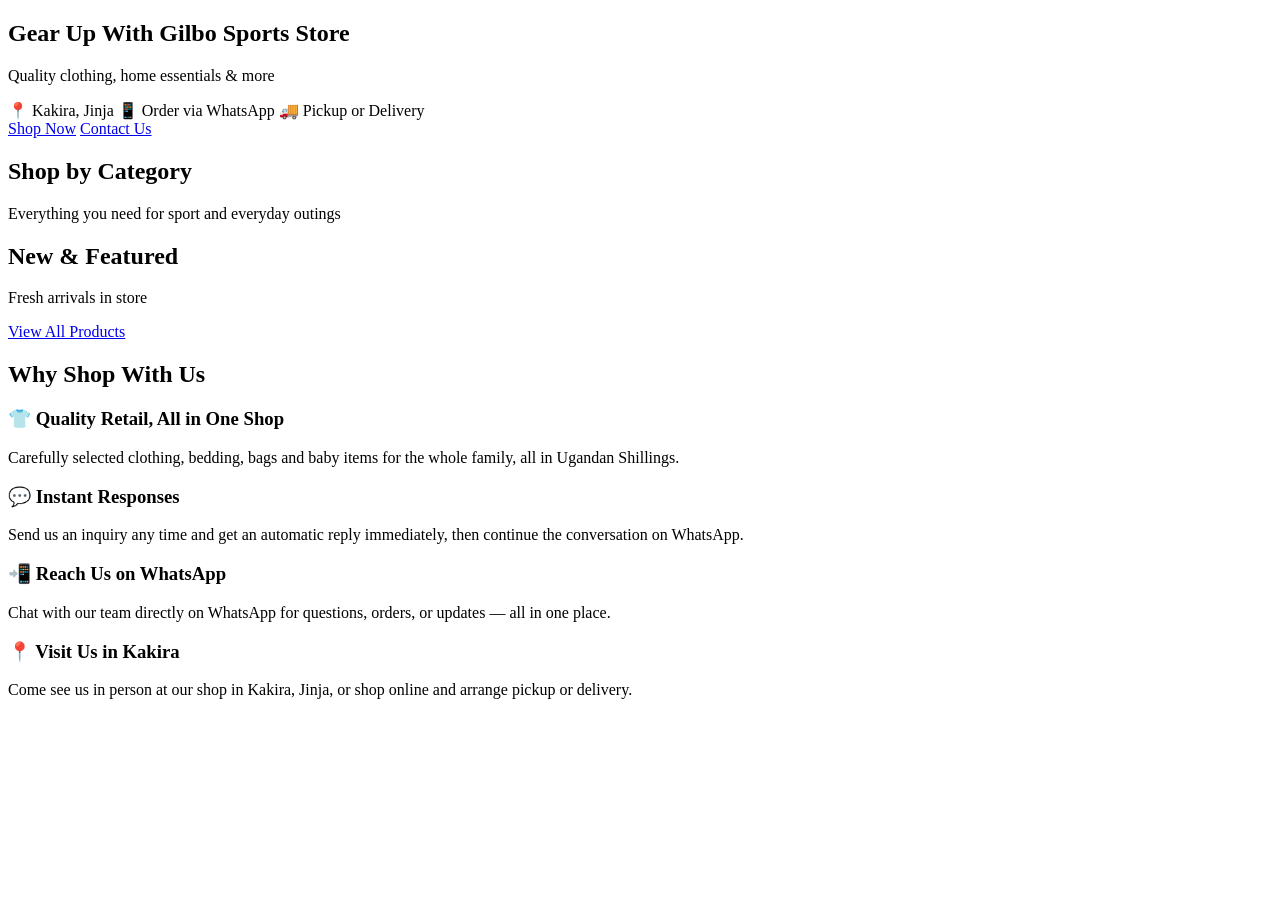
==== index.html @ 3c3fda79 "Add files via upload" ====
<!DOCTYPE html>
<html lang="en">
<head>
<meta charset="UTF-8">
<meta name="viewport" content="width=device-width, initial-scale=1.0">
<title>Gilbo Sports Store | Clothing, Home & Baby Essentials, Kakira Jinja</title>
<meta name="description" content="Gilbo Sports Store - retail clothing, home essentials, bags and baby items in Kakira, Jinja, Uganda. Order via WhatsApp.">
<link rel="stylesheet" href="assets/css/style.css">
<link rel="icon" href="data:,">
</head>
<body>

<div id="site-header"></div>

<section class="hero">
  <div class="hero-bg-slides" id="heroBgSlides"></div>
  <div class="hero-overlay"></div>
  <div class="container hero-inner">
    <div class="hero-text">
      <h1>Gear Up With <span class="gold">Gilbo Sports Store</span></h1>
      <p id="heroTagline">Quality clothing, home essentials &amp; more</p>
      <div class="hero-badges">
        <span>📍 Kakira, Jinja</span>
        <span>📱 Order via WhatsApp</span>
        <span>🚚 Pickup or Delivery</span>
      </div>
      <a href="products.html" class="btn btn-primary">Shop Now</a>
      <a href="contact.html" class="btn btn-outline">Contact Us</a>
    </div>
    <div class="hero-visual"></div>
  </div>
</section>

<section class="section">
  <div class="container">
    <div class="section-title">
      <h2>Shop by Category</h2>
      <p>Everything you need for sport and everyday outings</p>
    </div>
    <div class="cat-scroller" id="categoryPills"></div>
  </div>
</section>

<section class="section">
  <div class="container">
    <div class="section-title">
      <h2>New &amp; Featured</h2>
      <p>Fresh arrivals in store</p>
    </div>
    <div class="product-grid" id="featuredProducts"></div>
    <div class="text-center mt-20">
      <a href="products.html" class="btn btn-primary">View All Products</a>
    </div>
  </div>
</section>

<section class="section" style="background:#fff;">
  <div class="container">
    <div class="section-title"><h2>Why Shop With Us</h2></div>
    <div class="product-grid">
      <div class="product-card"><div class="product-body">
        <h3 class="product-name">👕 Quality Retail, All in One Shop</h3>
        <p>Carefully selected clothing, bedding, bags and baby items for the whole family, all in Ugandan Shillings.</p>
      </div></div>
      <div class="product-card"><div class="product-body">
        <h3 class="product-name">💬 Instant Responses</h3>
        <p>Send us an inquiry any time and get an automatic reply immediately, then continue the conversation on WhatsApp.</p>
      </div></div>
      <div class="product-card"><div class="product-body">
        <h3 class="product-name">📲 Reach Us on WhatsApp</h3>
        <p>Chat with our team directly on WhatsApp for questions, orders, or updates — all in one place.</p>
      </div></div>
      <div class="product-card"><div class="product-body">
        <h3 class="product-name">📍 Visit Us in Kakira</h3>
        <p>Come see us in person at our shop in Kakira, Jinja, or shop online and arrange pickup or delivery.</p>
      </div></div>
    </div>
  </div>
</section>

<div id="site-footer"></div>

<script src="assets/js/data.js"></script>
<script src="assets/js/layout.js"></script>
<script src="assets/js/cart.js"></script>
<script src="assets/js/products.js"></script>
<script>
  document.addEventListener("DOMContentLoaded", () => {
    renderLayout("index.html");
    initHeroSlideshow();
    renderCategoryPills("categoryPills");
    const featured = PRODUCTS.filter(p => p.active).slice(-8).reverse();
    renderProductGrid("featuredProducts", featured);
  });
</script>
</body>
</html>
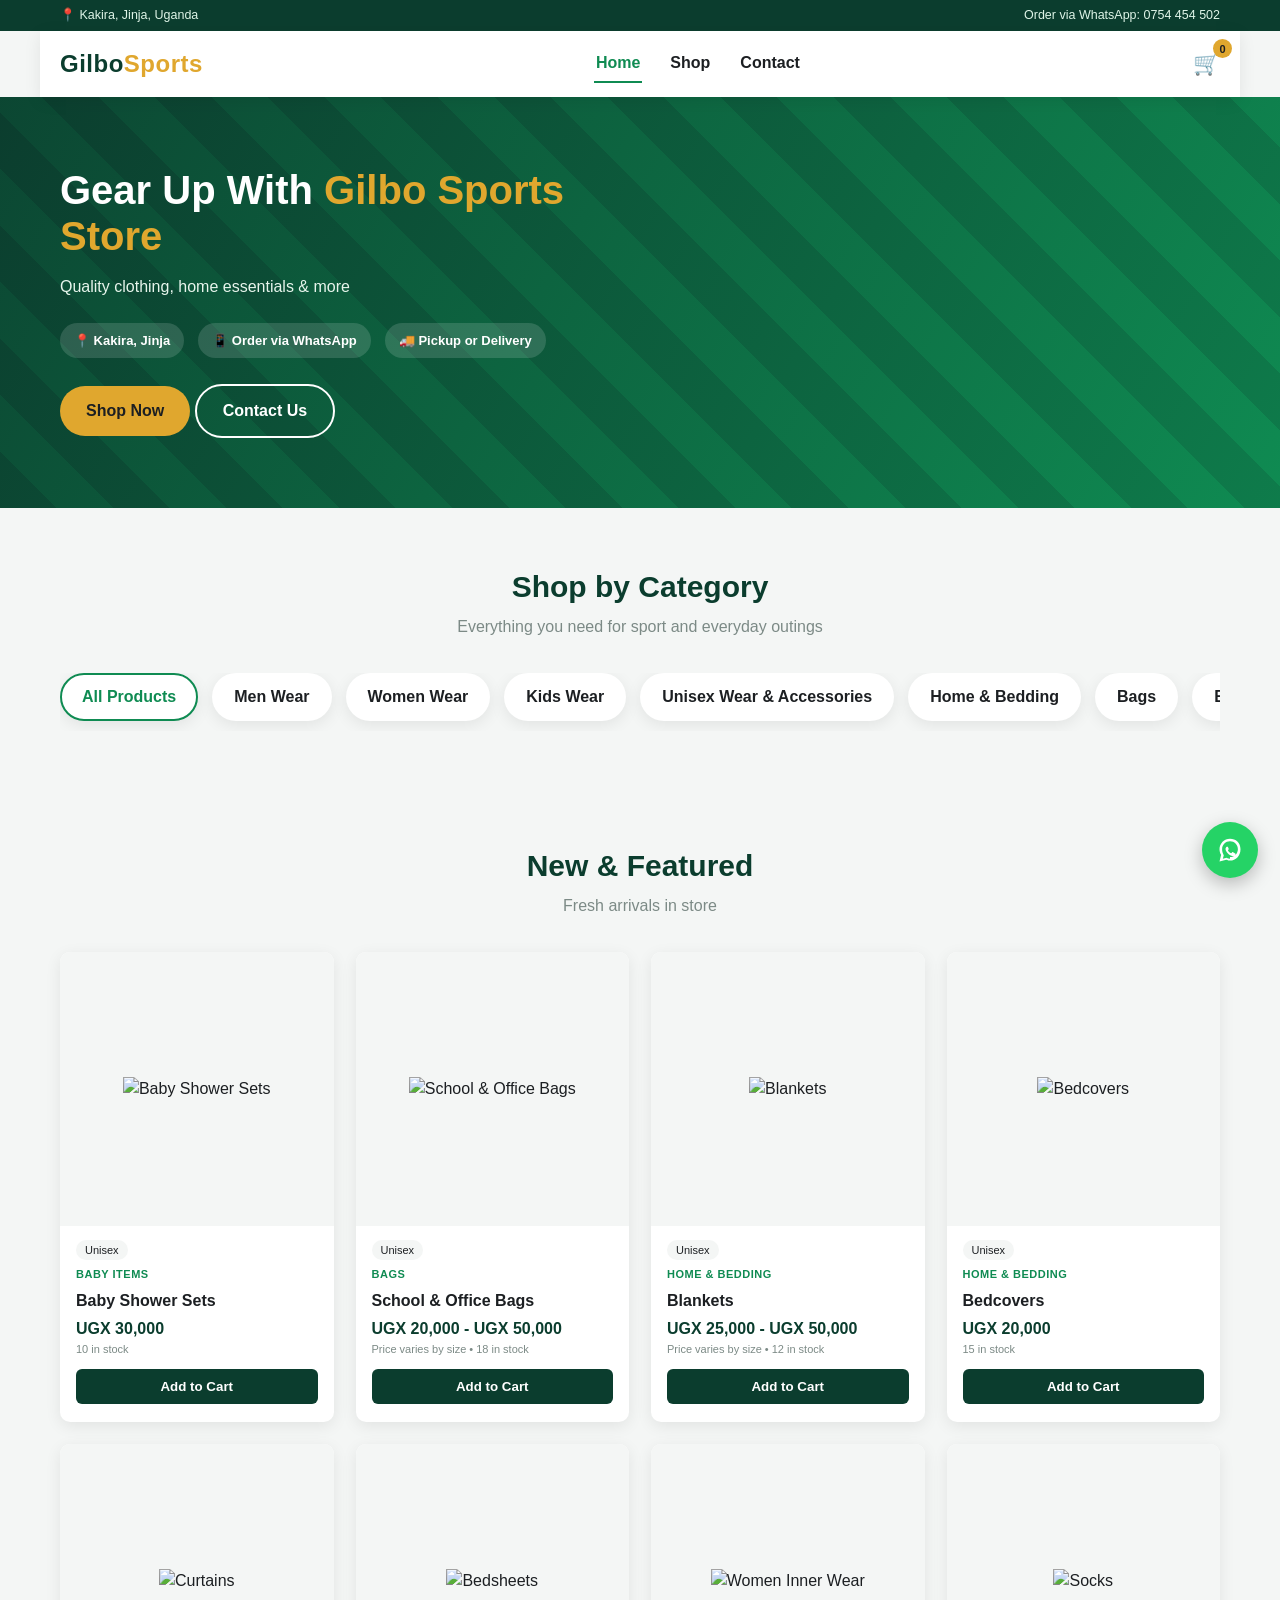
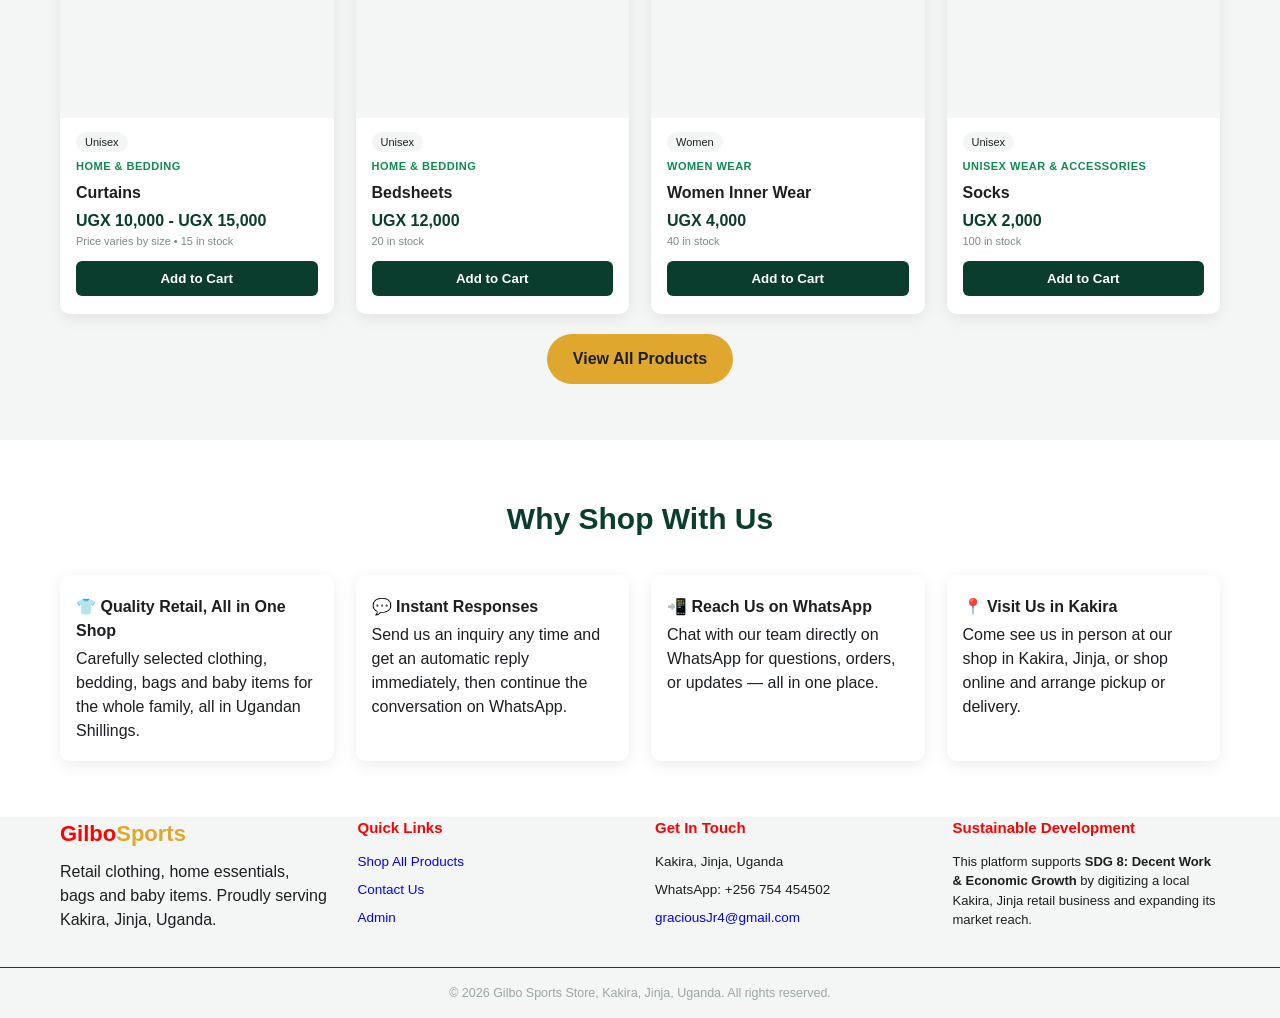
==== commit d8e12b7c: "Add files via upload" ====
--- a/index.html
+++ b/index.html
@@ -5,7 +5,7 @@
 <meta name="viewport" content="width=device-width, initial-scale=1.0">
 <title>Gilbo Sports Store | Clothing, Home & Baby Essentials, Kakira Jinja</title>
 <meta name="description" content="Gilbo Sports Store - retail clothing, home essentials, bags and baby items in Kakira, Jinja, Uganda. Order via WhatsApp.">
-<link rel="stylesheet" href="assets/css/style.css">
+<link rel="stylesheet" href="style.css">
 <link rel="icon" href="data:,">
 </head>
 <body>
@@ -80,10 +80,10 @@
 
 <div id="site-footer"></div>
 
-<script src="assets/js/data.js"></script>
-<script src="assets/js/layout.js"></script>
-<script src="assets/js/cart.js"></script>
-<script src="assets/js/products.js"></script>
+<script src="data.js"></script>
+<script src="layout.js"></script>
+<script src="cart.js"></script>
+<script src="products.js"></script>
 <script>
   document.addEventListener("DOMContentLoaded", () => {
     renderLayout("index.html");
--- a/style.css
+++ b/style.css
@@ -0,0 +1,204 @@
+/* ===================== Gilbo Sports Store - Stylesheet ===================== */
+:root{
+  --deep-green:#0b3d2e;
+  --bright-green:#0f8b52;
+  --gold:#e0a72e;
+  --charcoal:#1c1f22;
+  --light-grey:#f4f6f5;
+  --mid-grey:#7c8a86;
+  --white:#ffffff;
+  --danger:#c0392b;
+  --radius:10px;
+  --shadow:0 4px 16px rgba(0,0,0,.08);
+}
+
+*{box-sizing:border-box;margin:0;padding:0;}
+body{
+  font-family:'Segoe UI',Arial,Helvetica,sans-serif;
+  color:var(--charcoal);
+  background:var(--light-grey);
+  line-height:1.5;
+}
+a{text-decoration:none;color:inherit;}
+ul{list-style:none;}
+img{max-width:100%;display:block;}
+.container{max-width:1200px;margin:0 auto;padding:0 20px;}
+
+/* ---------- Header ---------- */
+.topbar{background:var(--deep-green);color:#dff5e8;font-size:12.5px;}
+.topbar-inner{display:flex;justify-content:space-between;padding:6px 20px;flex-wrap:wrap;gap:4px;}
+
+.navbar{display:flex;align-items:center;justify-content:space-between;padding:14px 20px;background:var(--white);box-shadow:var(--shadow);position:relative;z-index:20;}
+.logo{font-size:24px;font-weight:800;color:var(--deep-green);letter-spacing:.5px;}
+.logo span{color:var(--gold);}
+.main-nav{display:flex;gap:26px;}
+.main-nav a{font-weight:600;color:var(--charcoal);padding:6px 2px;border-bottom:2px solid transparent;transition:.2s;}
+.main-nav a:hover,.main-nav a.active{color:var(--bright-green);border-color:var(--bright-green);}
+.nav-actions{display:flex;align-items:center;gap:16px;}
+.cart-icon{position:relative;font-size:22px;}
+.cart-badge{position:absolute;top:-8px;right:-12px;background:var(--gold);color:#1c1f22;font-size:11px;font-weight:800;border-radius:50%;width:19px;height:19px;display:flex;align-items:center;justify-content:center;}
+.hamburger{display:none;background:none;border:none;font-size:26px;cursor:pointer;color:var(--deep-green);}
+
+/* ---------- WhatsApp float ---------- */
+.whatsapp-float{
+  position:fixed;bottom:22px;right:22px;background:#25D366;
+  width:56px;height:56px;border-radius:50%;display:flex;align-items:center;justify-content:center;
+  box-shadow:0 6px 18px rgba(0,0,0,.25);z-index:100;transition:.2s;
+}
+.whatsapp-float:hover{transform:scale(1.08);}
+
+/* ---------- Hero ---------- */
+.hero{
+  position:relative;
+  background:repeating-linear-gradient(45deg,#0b3d2e 0 40px,#0f8b52 40px 80px);
+  color:var(--white);padding:70px 0;overflow:hidden;
+}
+.hero-bg-slides{position:absolute;inset:0;z-index:0;}
+.hero-bg-slide{position:absolute;inset:0;background-size:cover;background-position:center;opacity:0;transition:opacity 1.6s ease-in-out;}
+.hero-bg-slide.active{opacity:1;}
+.hero-overlay{position:absolute;inset:0;z-index:1;background:linear-gradient(120deg,rgba(11,61,46,.88),rgba(15,139,82,.80));}
+.hero > .container{position:relative;z-index:2;}
+.hero-inner{display:flex;align-items:center;justify-content:space-between;gap:40px;flex-wrap:wrap;}
+.hero-text{max-width:560px;}
+.hero-text h1{font-size:40px;line-height:1.15;margin-bottom:16px;}
+.hero-text .gold{color:var(--gold);}
+.hero-text p{font-size:16px;margin-bottom:24px;color:#e7f5ec;}
+.hero-badges{display:flex;gap:14px;flex-wrap:wrap;margin-bottom:26px;}
+.hero-badges span{background:rgba(255,255,255,.14);padding:8px 14px;border-radius:30px;font-size:13px;font-weight:600;}
+.btn{display:inline-block;padding:13px 26px;border-radius:30px;font-weight:700;cursor:pointer;border:none;transition:.2s;}
+.btn-primary{background:var(--gold);color:var(--charcoal);}
+.btn-primary:hover{background:#c98f1f;}
+.btn-outline{background:transparent;border:2px solid var(--white);color:var(--white);}
+.btn-outline:hover{background:var(--white);color:var(--deep-green);}
+/* ---------- Sections ---------- */
+.section{padding:56px 0;}
+.section-title{text-align:center;margin-bottom:34px;}
+.section-title h2{font-size:30px;color:var(--deep-green);}
+.section-title p{color:var(--mid-grey);margin-top:6px;}
+
+/* Category pills */
+.cat-scroller{display:flex;gap:14px;overflow-x:auto;padding-bottom:10px;}
+.cat-pill{flex:0 0 auto;background:var(--white);border:2px solid transparent;padding:10px 20px;border-radius:30px;font-weight:600;box-shadow:var(--shadow);white-space:nowrap;transition:.2s;}
+.cat-pill:hover,.cat-pill.active{border-color:var(--bright-green);color:var(--bright-green);}
+
+/* Product grid */
+.product-grid{display:grid;grid-template-columns:repeat(auto-fill,minmax(230px,1fr));gap:22px;}
+.product-card{background:var(--white);border-radius:var(--radius);overflow:hidden;box-shadow:var(--shadow);transition:.2s;display:flex;flex-direction:column;}
+.product-card:hover{transform:translateY(-4px);box-shadow:0 10px 24px rgba(0,0,0,.14);}
+.product-img{width:100%;aspect-ratio:1/1;background:var(--light-grey);display:flex;align-items:center;justify-content:center;overflow:hidden;}
+.product-body{padding:14px 16px 18px;display:flex;flex-direction:column;flex:1;}
+.product-cat{font-size:11px;text-transform:uppercase;color:var(--bright-green);font-weight:700;letter-spacing:.5px;}
+.product-name{font-size:16px;font-weight:700;margin:6px 0 4px;}
+.product-price{font-weight:800;color:var(--deep-green);font-size:16px;margin-top:auto;}
+.product-price small{display:block;font-weight:500;color:var(--mid-grey);font-size:11px;}
+.gender-tag{display:inline-block;font-size:11px;background:var(--light-grey);padding:2px 9px;border-radius:20px;margin-bottom:6px;color:var(--charcoal);width:fit-content;}
+.badge-brand{font-size:10.5px;background:#fff4dd;color:#8a6100;padding:2px 8px;border-radius:20px;margin-left:6px;}
+.add-cart-btn{margin-top:12px;width:100%;background:var(--deep-green);color:#fff;padding:10px;border:none;border-radius:6px;font-weight:700;cursor:pointer;transition:.2s;}
+.add-cart-btn:hover{background:var(--bright-green);}
+
+/* filters bar */
+.filters-bar{display:flex;gap:14px;flex-wrap:wrap;margin-bottom:24px;background:#fff;padding:16px;border-radius:var(--radius);box-shadow:var(--shadow);}
+.filters-bar select,.filters-bar input{padding:9px 12px;border:1px solid #d8ddd9;border-radius:6px;font-size:14px;}
+
+
+/* Forms */
+.form-card{background:#fff;padding:30px;border-radius:var(--radius);box-shadow:var(--shadow);max-width:560px;margin:0 auto;}
+.form-group{margin-bottom:16px;}
+.form-group label{display:block;font-weight:600;margin-bottom:6px;font-size:14px;}
+.form-group input,.form-group select,.form-group textarea{
+  width:100%;padding:11px;border:1px solid #d8ddd9;border-radius:6px;font-size:14px;font-family:inherit;
+}
+.form-error{color:var(--danger);font-size:12.5px;margin-top:4px;display:none;}
+.form-group.invalid input,.form-group.invalid textarea{border-color:var(--danger);}
+.form-group.invalid .form-error{display:block;}
+
+/* Cart page */
+.cart-table{width:100%;border-collapse:collapse;background:#fff;border-radius:var(--radius);overflow:hidden;box-shadow:var(--shadow);}
+.cart-table th,.cart-table td{padding:14px;border-bottom:1px solid #eef0ee;text-align:left;font-size:14px;}
+.cart-table th{background:var(--deep-green);color:#fff;}
+.qty-input{width:60px;padding:6px;border:1px solid #d8ddd9;border-radius:6px;text-align:center;}
+.remove-link{color:var(--danger);font-weight:700;cursor:pointer;}
+.cart-summary{background:#fff;padding:24px;border-radius:var(--radius);box-shadow:var(--shadow);max-width:380px;margin-left:auto;margin-top:24px;}
+.cart-summary .row{display:flex;justify-content:space-between;margin-bottom:10px;font-size:15px;}
+.cart-summary .total{font-weight:800;font-size:18px;border-top:1px solid #eee;padding-top:10px;color:var(--deep-green);}
+
+/* Auto-response box */
+.auto-response-box{background:#eafaf0;border-left:4px solid var(--bright-green);padding:16px 18px;border-radius:6px;margin-top:20px;}
+.auto-response-box strong{color:var(--deep-green);}
+
+/* Toast / popup */
+.toast{position:fixed;bottom:90px;right:22px;background:var(--deep-green);color:#fff;padding:14px 20px;border-radius:8px;box-shadow:0 6px 18px rgba(0,0,0,.25);z-index:200;transform:translateY(30px);opacity:0;transition:.3s;}
+.toast.show{transform:translateY(0);opacity:1;}
+
+/* Modal */
+.modal-overlay{position:fixed;inset:0;background:rgba(0,0,0,.55);display:none;align-items:center;justify-content:center;z-index:300;padding:20px;}
+.modal-overlay.show{display:flex;}
+.modal-box{background:#fff;padding:28px;border-radius:var(--radius);max-width:420px;width:100%;text-align:center;}
+.modal-box h3{color:var(--deep-green);margin-bottom:10px;}
+.modal-box button{margin-top:16px;}
+
+/* Footer */
+.site-footer{background:var(--charcoal);color:#cfd8d4;padding:46px 0 0;margin-top:50px;}
+.footer-grid{display:grid;grid-template-columns:repeat(auto-fit,minmax(220px,1fr));gap:30px;padding-bottom:30px;}
+.footer-grid h3{color:red;font-size:22px;margin-bottom:10px;}
+.footer-grid h3 span{color:var(--gold);}
+.footer-grid h4{color:red;margin-bottom:12px;font-size:15px;}
+.footer-grid a{color:blue;}
+.footer-grid a:hover{color:var(--gold);}
+.footer-grid li{margin-bottom:8px;font-size:13.5px;}
+.footer-bottom{text-align:center;padding:16px;border-top:1px solid #333;font-size:12.5px;color:#9aa5a1;}
+
+/* Admin */
+.admin-body{background:var(--light-grey);}
+.admin-shell{display:flex;min-height:100vh;}
+.admin-sidebar{width:230px;background:var(--deep-green);color:#fff;padding:24px 18px;flex-shrink:0;}
+.admin-sidebar h2{font-size:20px;margin-bottom:26px;}
+.admin-sidebar a{display:block;padding:10px 12px;border-radius:6px;margin-bottom:6px;color:#dff5e8;font-weight:600;}
+.admin-sidebar a:hover,.admin-sidebar a.active{background:rgba(255,255,255,.15);}
+.admin-main{flex:1;padding:30px;}
+.admin-cards{display:grid;grid-template-columns:repeat(auto-fit,minmax(200px,1fr));gap:18px;margin-bottom:30px;}
+.stat-card{background:#fff;border-radius:var(--radius);padding:20px;box-shadow:var(--shadow);}
+.stat-card .num{font-size:28px;font-weight:800;color:var(--deep-green);}
+.stat-card .label{color:var(--mid-grey);font-size:13px;}
+.admin-table{width:100%;border-collapse:collapse;background:#fff;box-shadow:var(--shadow);border-radius:var(--radius);overflow:hidden;}
+.admin-table th,.admin-table td{padding:12px 14px;border-bottom:1px solid #eef0ee;font-size:13.5px;text-align:left;}
+.admin-table th{background:var(--light-grey);}
+.status-pill{padding:3px 10px;border-radius:20px;font-size:11.5px;font-weight:700;}
+.status-received{background:#eaf3ff;color:#1a5faa;}
+.status-processing{background:#fff4dd;color:#8a6100;}
+.status-ready{background:#e6f9ec;color:#0b7a3d;}
+.status-delivered{background:#e6f9ec;color:#0b7a3d;}
+.status-cancelled{background:#fdecea;color:#a12b1a;}
+.login-shell{min-height:100vh;display:flex;align-items:center;justify-content:center;background:var(--deep-green);}
+
+/* Utility */
+.text-center{text-align:center;}
+.mt-20{margin-top:20px;}
+.flex-between{display:flex;justify-content:space-between;align-items:center;flex-wrap:wrap;gap:10px;}
+
+/* ---------- Static-site admin & availability additions ---------- */
+.avail-yes{color:#0b7a3d;font-weight:700;}
+.avail-no{color:#c0392b;font-weight:700;}
+.admin-gate{min-height:100vh;display:flex;align-items:center;justify-content:center;background:var(--deep-green);}
+.admin-editor-row{display:grid;grid-template-columns:1.3fr 1fr .7fr .8fr .6fr 1.4fr .7fr;gap:8px;align-items:center;padding:10px;border-bottom:1px solid #eef0ee;font-size:13px;}
+.admin-editor-row input,.admin-editor-row select{width:100%;padding:6px;border:1px solid #d8ddd9;border-radius:6px;font-size:12.5px;}
+.admin-editor-head{font-weight:700;background:var(--light-grey);}
+.download-bar{position:sticky;bottom:0;background:#fff;padding:16px;box-shadow:0 -4px 14px rgba(0,0,0,.08);display:flex;gap:12px;flex-wrap:wrap;align-items:center;z-index:50;}
+.copy-box{background:#f4f6f5;border:1px solid #d8ddd9;border-radius:8px;padding:14px;font-size:13px;white-space:pre-wrap;font-family:monospace;max-height:220px;overflow:auto;}
+
+/* ---------- Responsive ---------- */
+@media (max-width:900px){
+  .main-nav{position:absolute;top:100%;left:0;right:0;background:#fff;flex-direction:column;gap:0;box-shadow:var(--shadow);display:none;}
+  .main-nav.open{display:flex;}
+  .main-nav a{padding:14px 20px;border-bottom:1px solid #eee;}
+  .hamburger{display:block;}
+  .hero-inner{flex-direction:column;text-align:center;}
+  .hero-visual{width:200px;height:200px;font-size:70px;margin:0 auto;}
+  .admin-shell{flex-direction:column;}
+  .admin-sidebar{width:100%;display:flex;overflow-x:auto;gap:6px;}
+  .admin-sidebar h2{display:none;}
+}
+@media (max-width:600px){
+  .hero-text h1{font-size:28px;}
+  .topbar-inner{justify-content:center;text-align:center;}
+}
